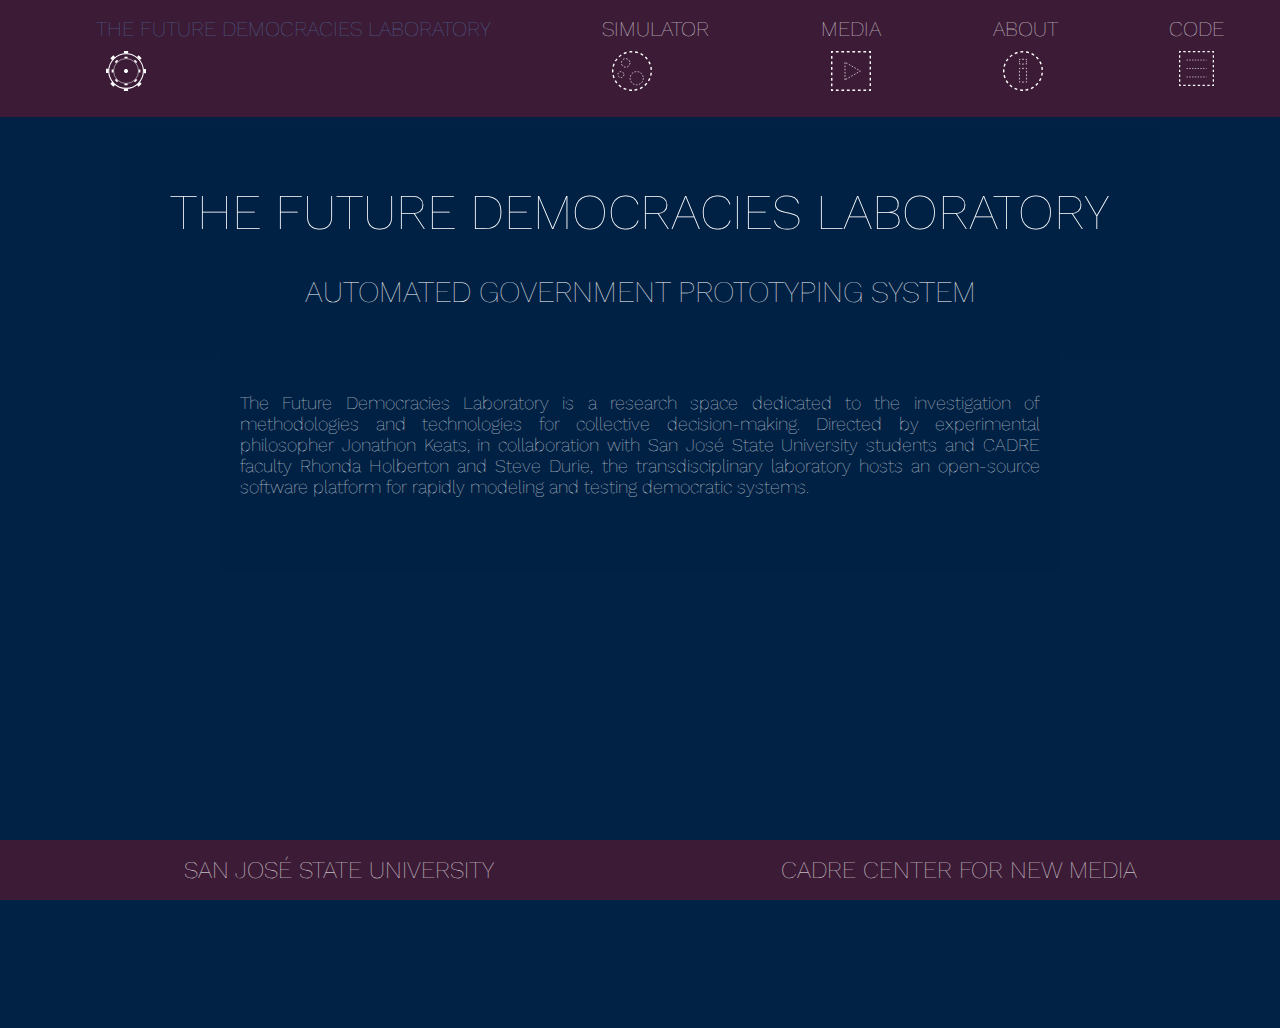
==== index.html @ ecea8b47 "reboot" ====
<!DOCTYPE html>
<html lang="en">

<head profile="http://www.w3.org/2005/10/profile">
<link rel="icon"
      type="image/png"
      href="./assets/gears-icon.png">
	<meta charset="UTF-8">
	<meta name="viewport" content="width=device-width, initial-scale=1.0">
	<link rel="stylesheet" type="text/css" href="css/style.css">
	<link rel="preconnect" href="https://fonts.gstatic.com">
	<link rel="preconnect" href="https://fonts.gstatic.com">
	<link rel="preconnect" href="https://fonts.gstatic.com">
	<link href="https://fonts.googleapis.com/css2?family=Work+Sans:ital,wght@0,200;0,300;0,400;1,200;1,300;1,400&display=swap" rel="stylesheet">	<title>Future Democracies Laboratory</title>
</head>

<body>
	<header>
		<ul class="topnav" id="myTopnav">
			<li><a class="active" href="index.html">THE FUTURE DEMOCRACIES LABORATORY
			<img class="icon" src="./assets/gears-icon.svg" />
		</a></li>
			<li>
				<a href="./democracy-engine-congressional-simulator/index.html">
					SIMULATOR
					<img class="icon" src="./assets/simulator-icon.svg" />
				</a>
			</li>
			<li>
				<a href="media.html">
					MEDIA
					<img class="icon" src="./assets/media-icon.svg" />
				</a>
			</li>
			<li>
				<a href="about.html">
					ABOUT
					<img class="icon" src="./assets/about-icon.svg" />
				</a>
			</li>
			<li>
				<a href="code.html">
					CODE
					<img class="icon" src="./assets/code-icon.svg" />
				</a>
			</li>
<!--RH Add from drop-down menu-->
            <a href="javascript:void(0);" style="font-size:15px;" class="icon2" onclick="myFunction()">&#9776;</a>
<!--end RH Add from drop-down menu-->
            
		</ul>
	</header>

	<div id="page-container">
		<div id="content-wrap">
			<div class="body-header">
				<h1>THE FUTURE DEMOCRACIES LABORATORY</h1>
<!--				<img src="assets/lighter-hero-img.svg" alt="Congress">-->
				<h2>AUTOMATED GOVERNMENT PROTOTYPING SYSTEM</h2>
			</div>
			<div class="body-text">
                <p>The Future Democracies Laboratory is a research space dedicated to the investigation of methodologies and technologies for collective decision-making. Directed by experimental philosopher Jonathon Keats, in collaboration with San José State
                University students and CADRE faculty Rhonda Holberton and Steve Durie, the transdisciplinary laboratory hosts an open-source software platform for rapidly modeling and testing democratic systems.</p><br><br>
			</div>
		</div>

		<footer>
			<ul>
				<li><a href="https://www.sjsu.edu/humanitiesandarts/" target="_blank">SAN JOSÉ STATE UNIVERSITY</a></li>
				<li><a href="https://cadre.sjsu.edu/" target="_blank">CADRE CENTER FOR NEW MEDIA</a></li>
			</ul>
		</footer>

	</div>

<!--RH Add from drop-down menu-->
    <script>
    function myFunction() {
      var x = document.getElementById("myTopnav");
      if (x.className === "topnav") {
        x.className += " responsive";
      } else {
        x.className = "topnav";
      }
    }
    </script>
<!--RH Add from drop-down menu-->
    
</body>

</html>
---- css/style.css ----
body {
  background: #012244;
/*  rh ad*/ margin:0;
        background-image: url('https://projects.cadre.sjsu.edu/democracyproject/assets/hero.svg'); 
    background-attachment: fixed; 
    background-position: 50% 200px; /* Center the image */
    background-repeat: no-repeat; /* Do not repeat the image */
    background-size:90%; /* Resize the background image to cover the entire container */
    background-origin: content-box, padding-box;
}



header {
  margin:;
  width: 100%;
  height: auto;
  z-index: 1;
  position: fixed;
  background-color: #3c1b36;
}

header ul {
  display: flex;
  justify-content: space-around;
  list-style-type: none;
}

header ul li {
  font-size: 21px;
  font-family: 'Work Sans', sans-serif;
  font-style: normal;
  font-variant: normal;
  font-weight: lighter;
}

header ul li a {
  color: white;
  text-decoration: none;
}

header ul li a:hover {
  /* color: #205ba1; */
  color: #c47cb7;
  transition: all 0.3s ease-in-out;
}

header ul li img {
  display: flex;
  flex-direction: column;
  max-height: 40px;
/*  justify-content:space-between;*/
  padding: 0;
}

.active {
  /* color: #c47cb7; */
  color: #5785ba;
}

.active-homepage {
  color: white;
  font-weight: bold;
  font-size: 26px;
}

img {
  display: flex;
  max-height: 50%;
  justify-content: center;
  margin: 10px;
  padding-top: 10px;
}

.icon:hover {
  filter: opacity(50%);
  transition: all 0.3s ease-in-out;
}

div img {
  display: flex;
  max-height: 400px;
  justify-content: center;
}

h1 {
  color: white;
  text-align: center;
  font-family: 'Work Sans', sans-serif;
  font-size: 50px;
  font-style: normal;
  font-variant: normal;
  font-weight: lighter;
}

h2 {
  color: white;
  text-align: center;
  font-family: 'Work Sans', sans-serif;
  font-size: 30px;
  font-style: normal;
  font-variant: normal;
  font-weight: lighter;
}

h3 {
  color: white;
  text-align: center;
  font-size: 30px;
  font-weight: normal;
}

p {
  color: white;
  text-align: justify;
  font-size: 18px;
  font-family: 'Work Sans', sans-serif;
  font-style: normal;
  font-variant: normal;
  font-weight: lighter;
}

footer {
  text-align: center;
  margin: auto;
  background-color: #3c1b36;
  color: white;
  margin-bottom: 0px; /* rh update from 10 px*/
  position: fixed;
  bottom: 0;
  width: 100%; /* rh update from 99%*/
  height: auto;
  /* Footer height */
}

footer ul {
  display: flex;
  justify-content: space-around;
  list-style-type: none;
}

footer ul li {
  font-size: 21px;
  font-family: 'Work Sans', sans-serif;
  font-size: 24px;
  font-style: normal;
  font-variant: normal;
  font-weight: 100;
}

footer ul li a {
  padding: 5px;
  color: white;
  text-decoration: none;
}

footer ul li a:hover {
  padding: 5px;
  /* color: #205ba1; */
  color: #c47cb7;
  transition: all 0.3s ease-in-out;
}

div.body-text {
  vertical-align: text-top;
  background-color: rgba(1, 34, 68, 0.6);
  margin: auto;
  max-width: 800px;
/*    rh add*/
  padding: 20px;
}

div.body-header {
  background-color: rgba(1, 34, 68, 0.6);
  margin: auto;
  max-width: 1000px;
  padding: 20px;
}

#page-container {
  position: relative;
  min-height: 100vh;
  padding-top: 10%;
}

#content-wrap {
  padding-bottom: 2.5rem;
  /* Footer height */
}

/*RH add from dropdown-test */
/*/////////////////////////////////*/
.topnav .icon2 {
  display: none;
}

.dropdown {
  float: left;
  overflow: hidden;
}

.dropdown .dropbtn {
  font-size: 17px;    
  border: none;
  outline: none;
  color: white;
  padding: 14px 16px;
  background-color: inherit;
  font-family: inherit;
  margin: 0;
}

.dropdown-content {
  display: none;
  position: absolute;
  background-color: #f9f9f9;
  min-width: 160px;
  box-shadow: 0px 8px 16px 0px rgba(0,0,0,0.2);
  z-index: 1;
}

.dropdown-content a {
  float: none;
  color: black;
  padding: 12px 16px;
  text-decoration: none;
  display: block;
  text-align: left;
}

/*.topnav a:hover, .dropdown:hover .dropbtn {*/
/*  background-color: #555;*/
/*  color: white;*/
/*}*/

.dropdown-content a:hover {
  background-color: #ddd;
  color: black;
}

.dropdown:hover .dropdown-content {
  display: block;
}

@media screen and (max-width: 1040px) {
  .topnav :not(:first-child), .dropdown .dropbtn {
    display: none;
  }
  .topnav a.icon2 {
    display:block;
    position: absolute;
    right: 17px;
    top: 5;
    color: white;
  }
}
/*end rh add*/
/*/////////////////////////////////*/


@media only screen and (max-width: 1040px) {

  header ul {
    flex-direction: column;
    width: 90%;
    font-size: 50%;
/*    position: static;*/
  }

/*RH add from dropdown-test */
/*/////////////////////////////////*/
    .topnav .icon {
      display: none;
    }
    
  .topnav.responsive {position: relative;}
  .topnav.responsive .icon2 {
    position: absolute;
    right: 0;
    top: 0;
  }
  .topnav.responsive li {
    float: none;
    display: block;
    text-align: left;
  }
  .topnav.responsive .dropdown {float: none;}
  .topnav.responsive .dropdown-content {position: relative;}
  .topnav.responsive .dropdown .dropbtn {
    display: block;
    width: 100%;
    text-align: left;
  }
    
/*    end rh add*/
/*/////////////////////////////////*/
    

  div.body-text {
    vertical-align: inherit;
    background-color: rgba(1, 34, 68, 0.6);
    margin: 20px;;
    max-width: 1200px;
  }

  div.body-header {
    padding-top: 17%;
    background-color: rgba(1, 34, 68, 0.6);
    margin: auto;
    max-width: 1200px;
  }

  #page-container {
    position: static;
    min-height: inherit;
    min-width: inherit;
    padding: inherit;
  }

  #content-wrap {
    padding-bottom: 2.5rem;
    /* Footer height */
  }

  footer ul {
    width: 100%;
    flex-direction: column;
    font-size: 50%;
  }
}
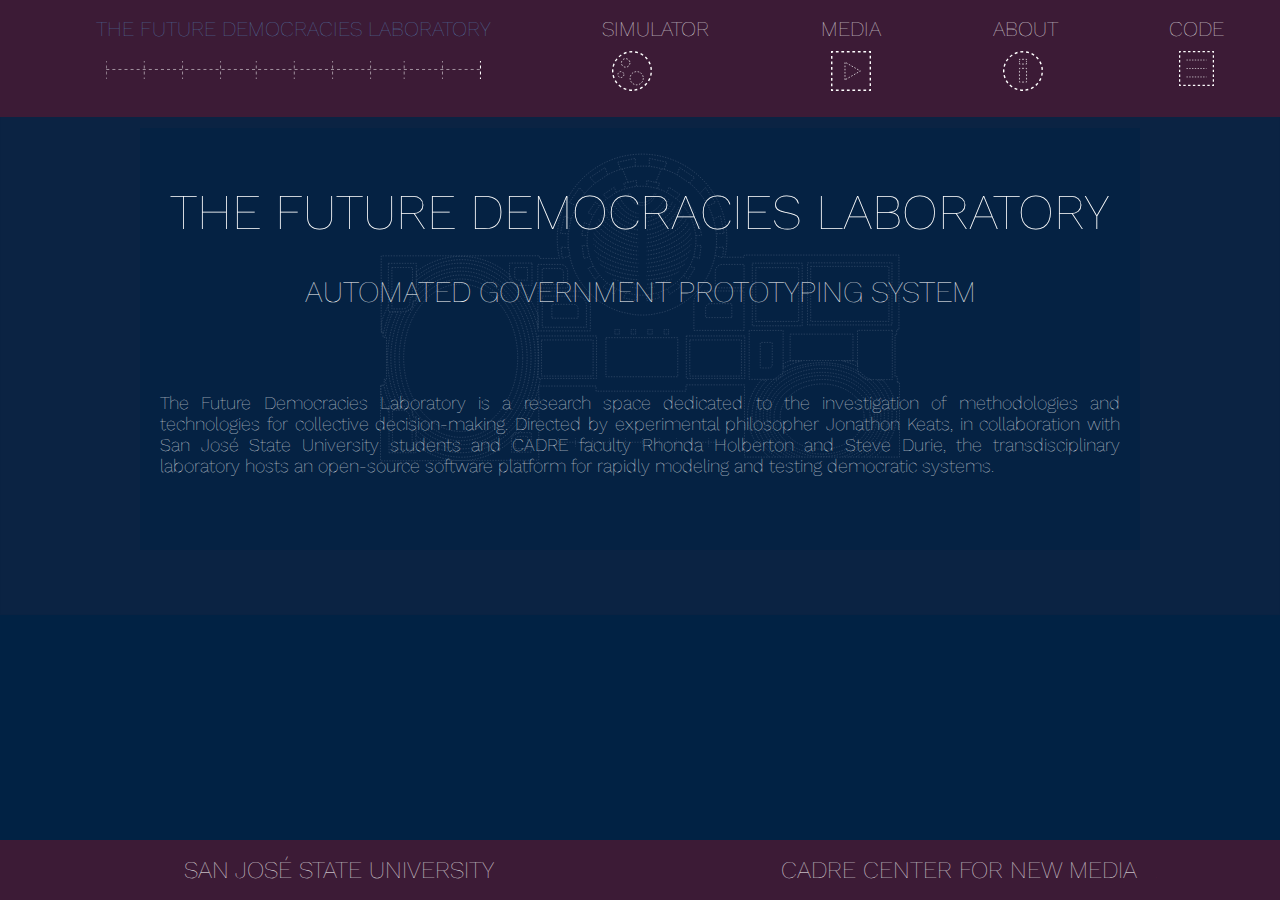
==== commit 9312c5d4: "styling simulator page and add number line" ====
--- a/index.html
+++ b/index.html
@@ -9,16 +9,15 @@
 	<meta name="viewport" content="width=device-width, initial-scale=1.0">
 	<link rel="stylesheet" type="text/css" href="css/style.css">
 	<link rel="preconnect" href="https://fonts.gstatic.com">
-	<link rel="preconnect" href="https://fonts.gstatic.com">
-	<link rel="preconnect" href="https://fonts.gstatic.com">
-	<link href="https://fonts.googleapis.com/css2?family=Work+Sans:ital,wght@0,200;0,300;0,400;1,200;1,300;1,400&display=swap" rel="stylesheet">	<title>Future Democracies Laboratory</title>
+	<link href="https://fonts.googleapis.com/css2?family=Work+Sans:ital,wght@0,200;0,300;0,400;1,200;1,300;1,400&display=swap" rel="stylesheet">
+  <title>Future Democracies Laboratory</title>
 </head>
 
 <body>
 	<header>
 		<ul class="topnav" id="myTopnav">
 			<li><a class="active" href="index.html">THE FUTURE DEMOCRACIES LABORATORY
-			<img class="icon" src="./assets/gears-icon.svg" />
+			<img class="icon" src="./assets/numberline.svg" style="padding-top: 10px;"/>
 		</a></li>
 			<li>
 				<a href="./democracy-engine-congressional-simulator/index.html">
@@ -47,7 +46,7 @@
 <!--RH Add from drop-down menu-->
             <a href="javascript:void(0);" style="font-size:15px;" class="icon2" onclick="myFunction()">&#9776;</a>
 <!--end RH Add from drop-down menu-->
-            
+
 		</ul>
 	</header>
 
@@ -85,7 +84,7 @@
     }
     </script>
 <!--RH Add from drop-down menu-->
-    
+
 </body>
 
 </html>
--- a/css/style.css
+++ b/css/style.css
@@ -1,15 +1,18 @@
+* {
+  box-sizing: border-box;
+}
+
 body {
   background: #012244;
-/*  rh ad*/ margin:0;
-        background-image: url('https://projects.cadre.sjsu.edu/democracyproject/assets/hero.svg'); 
-    background-attachment: fixed; 
-    background-position: 50% 200px; /* Center the image */
+/*  rh ad*/ margin: 0;
+    /* background-image: url('https://projects.cadre.sjsu.edu/democracyproject/assets/hero.svg'); */
+    background-image: url("../assets/gridandfloorplan.svg");
+    background-attachment: fixed;
+    /* background-position: 50% 200px; /* Center the image */
     background-repeat: no-repeat; /* Do not repeat the image */
-    background-size:90%; /* Resize the background image to cover the entire container */
+    background-size: 100%; /* Resize the background image to cover the entire container */
     background-origin: content-box, padding-box;
 }
-
-
 
 header {
   margin:;
@@ -18,6 +21,8 @@
   z-index: 1;
   position: fixed;
   background-color: #3c1b36;
+  /* background-color: #012244; */
+
 }
 
 header ul {
@@ -77,6 +82,20 @@
   transition: all 0.3s ease-in-out;
 }
 
+.media-gears {
+  width: 2500px;
+  position: fixed;
+  margin-left: 10px;
+  margin-top: 100px;
+  opacity: 10%;
+}
+
+.sim-btn {
+  justify-content: center;
+  margin: auto;
+}
+
+
 div img {
   display: flex;
   max-height: 400px;
@@ -118,6 +137,17 @@
   font-style: normal;
   font-variant: normal;
   font-weight: lighter;
+}
+
+ul li {
+  color: white;
+  /* text-align: justify; */
+  font-size: 18px;
+  font-family: 'Work Sans', sans-serif;
+  font-style: normal;
+  font-variant: normal;
+  font-weight: lighter;
+  list-style: none;
 }
 
 footer {
@@ -165,9 +195,24 @@
   vertical-align: text-top;
   background-color: rgba(1, 34, 68, 0.6);
   margin: auto;
-  max-width: 800px;
+  max-width: 1000px;
 /*    rh add*/
   padding: 20px;
+}
+
+.column {
+  float: left;
+  padding: 10px;
+  height: 300px;
+}
+
+.left {
+  width: 75%;
+}
+
+.right {
+  width: 25%;
+  font-size: 300%;
 }
 
 div.body-header {
@@ -200,7 +245,7 @@
 }
 
 .dropdown .dropbtn {
-  font-size: 17px;    
+  font-size: 17px;
   border: none;
   outline: none;
   color: white;
@@ -272,7 +317,7 @@
     .topnav .icon {
       display: none;
     }
-    
+
   .topnav.responsive {position: relative;}
   .topnav.responsive .icon2 {
     position: absolute;
@@ -289,12 +334,12 @@
   .topnav.responsive .dropdown .dropbtn {
     display: block;
     width: 100%;
-    text-align: left;
-  }
-    
+    text-align: center;
+  }
+
 /*    end rh add*/
 /*/////////////////////////////////*/
-    
+
 
   div.body-text {
     vertical-align: inherit;
@@ -303,6 +348,27 @@
     max-width: 1200px;
   }
 
+  .column {
+    float: left;
+    padding: 10px;
+    height: 300px; /* Should be removed. Only for demonstration */
+  }
+
+  .left {
+    width: 75%;
+  }
+
+  .right {
+    width: 25%;
+  }
+
+  /* Clear floats after the columns */
+  /* .row:after {
+    content: "";
+    display: table;
+    clear: both;
+  } */
+
   div.body-header {
     padding-top: 17%;
     background-color: rgba(1, 34, 68, 0.6);
@@ -322,11 +388,9 @@
     /* Footer height */
   }
 
+
   footer ul {
     width: 100%;
     flex-direction: column;
     font-size: 50%;
   }
-}
-
-
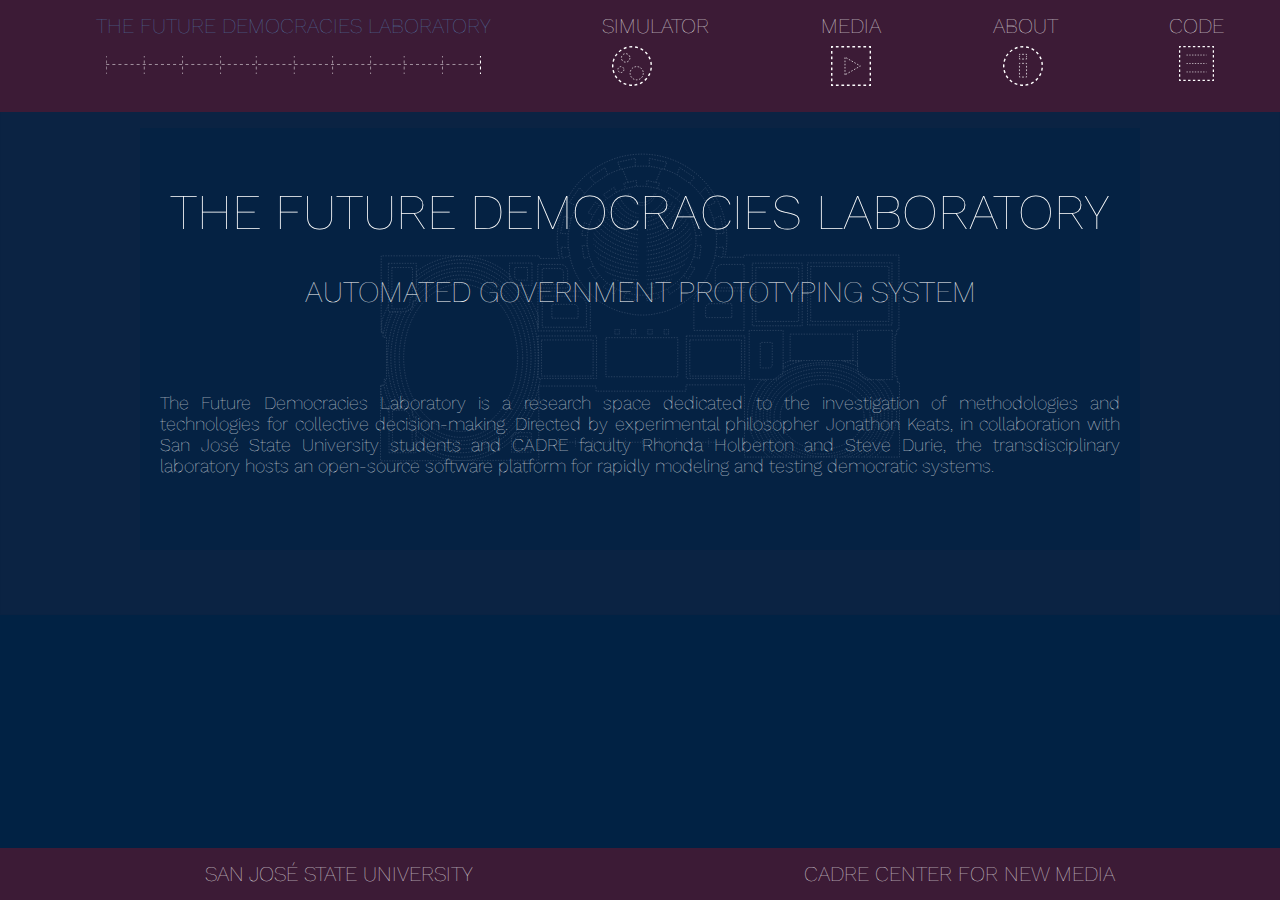
==== commit f5a00903: "x" ====
--- a/index.html
+++ b/index.html
@@ -13,7 +13,7 @@
   <title>Future Democracies Laboratory</title>
 </head>
 
-<body>
+<body class="homepage">
 	<header>
 		<ul class="topnav" id="myTopnav">
 			<li><a class="active" href="index.html">THE FUTURE DEMOCRACIES LABORATORY
--- a/css/style.css
+++ b/css/style.css
@@ -3,6 +3,11 @@
 }
 
 body {
+  background: #012244;
+/*  rh ad*/ margin: 0;
+    background-origin: content-box, padding-box;
+}
+.homepage {
   background: #012244;
 /*  rh ad*/ margin: 0;
     /* background-image: url('https://projects.cadre.sjsu.edu/democracyproject/assets/hero.svg'); */
@@ -142,12 +147,13 @@
 ul li {
   color: white;
   /* text-align: justify; */
-  font-size: 18px;
-  font-family: 'Work Sans', sans-serif;
-  font-style: normal;
-  font-variant: normal;
-  font-weight: lighter;
+  font-size: 15px;
+  font-family: 'Work Sans', sans-serif;
+  font-style: normal;
+  font-variant: normal;
+  font-weight: normal;
   list-style: none;
+  line-height: 20px;
 }
 
 footer {
@@ -170,9 +176,8 @@
 }
 
 footer ul li {
+  font-family: 'Work Sans', sans-serif;
   font-size: 21px;
-  font-family: 'Work Sans', sans-serif;
-  font-size: 24px;
   font-style: normal;
   font-variant: normal;
   font-weight: 100;
@@ -202,7 +207,7 @@
 
 .column {
   float: left;
-  padding: 10px;
+  padding: 50px;
   height: 300px;
 }
 
@@ -212,7 +217,7 @@
 
 .right {
   width: 25%;
-  font-size: 300%;
+  /* font-size: 300%; */
 }
 
 div.body-header {
@@ -298,6 +303,23 @@
     top: 5;
     color: white;
   }
+
+  p {
+    text-align: left;
+  }
+
+  .column {
+    margin: 50px;
+    float: left;
+    padding-top: 10px;
+    height: 1000px;
+    /* width: windowWidth/1.5; */
+    width: 50%;
+    overflow: scroll;
+    font-size: 50%;
+  }
+
+
 }
 /*end rh add*/
 /*/////////////////////////////////*/
@@ -306,6 +328,13 @@
 @media only screen and (max-width: 1040px) {
 
   header ul {
+    flex-direction: column;
+    width: 90%;
+    font-size: 50%;
+/*    position: static;*/
+  }
+
+  footer ul {
     flex-direction: column;
     width: 90%;
     font-size: 50%;
@@ -350,7 +379,7 @@
 
   .column {
     float: left;
-    padding: 10px;
+    /* padding: 10px; */
     height: 300px; /* Should be removed. Only for demonstration */
   }
 
@@ -370,7 +399,7 @@
   } */
 
   div.body-header {
-    padding-top: 17%;
+    /* padding-top: 17%; */
     background-color: rgba(1, 34, 68, 0.6);
     margin: auto;
     max-width: 1200px;
@@ -391,6 +420,6 @@
 
   footer ul {
     width: 100%;
-    flex-direction: column;
+    /* flex-direction: column; */
     font-size: 50%;
   }
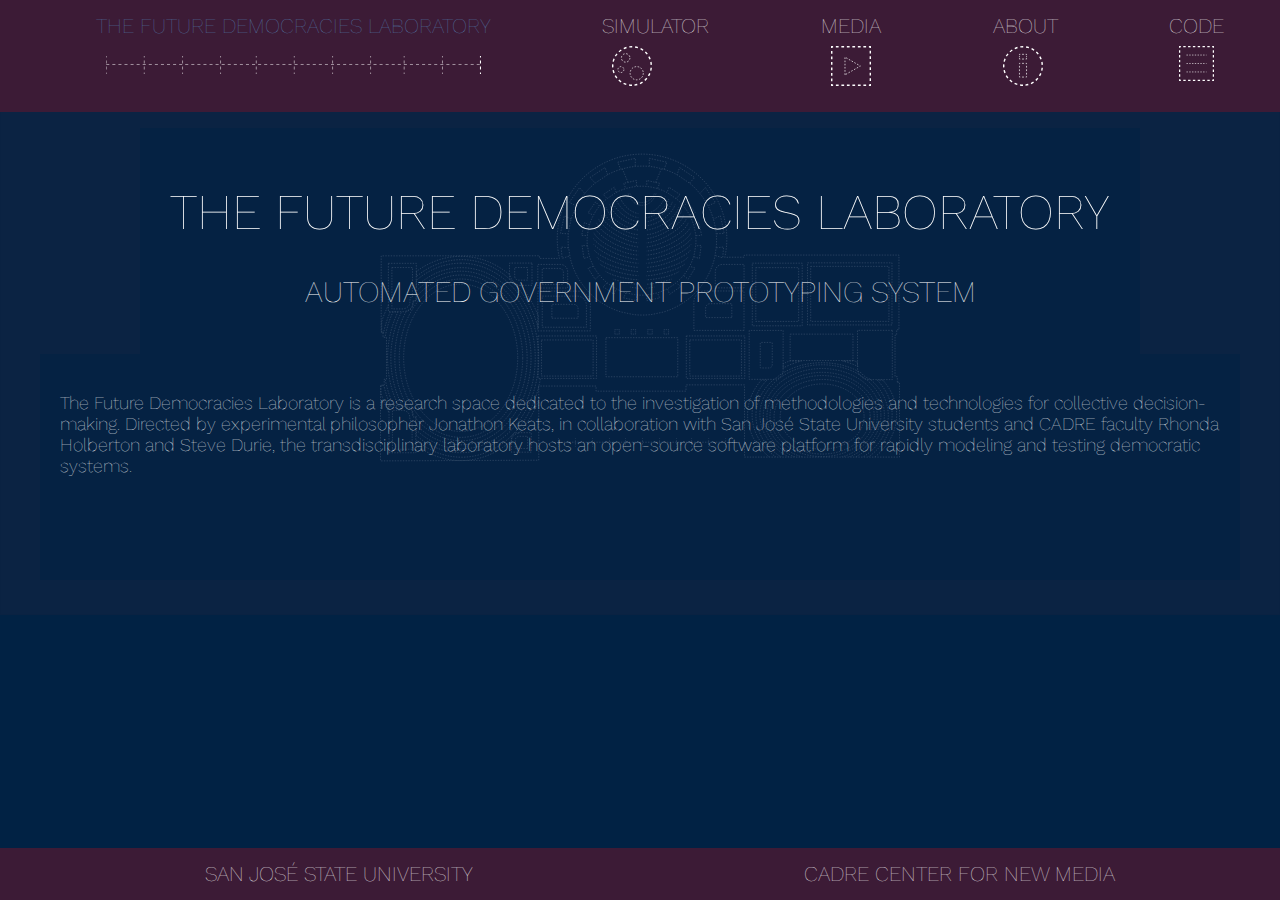
==== commit c5315aca: "add background image to about page" ====
--- a/index.html
+++ b/index.html
@@ -13,7 +13,7 @@
   <title>Future Democracies Laboratory</title>
 </head>
 
-<body class="homepage">
+<body class="bkgd-img-1">
 	<header>
 		<ul class="topnav" id="myTopnav">
 			<li><a class="active" href="index.html">THE FUTURE DEMOCRACIES LABORATORY
--- a/css/style.css
+++ b/css/style.css
@@ -4,30 +4,50 @@
 
 body {
   background: #012244;
-/*  rh ad*/ margin: 0;
-    background-origin: content-box, padding-box;
-}
-.homepage {
+  /*  rh ad*/
+  margin: 0;
+  background-origin: content-box, padding-box;
+}
+
+.bkgd-img-1 {
   background: #012244;
-/*  rh ad*/ margin: 0;
-    /* background-image: url('https://projects.cadre.sjsu.edu/democracyproject/assets/hero.svg'); */
-    background-image: url("../assets/gridandfloorplan.svg");
-    background-attachment: fixed;
-    /* background-position: 50% 200px; /* Center the image */
-    background-repeat: no-repeat; /* Do not repeat the image */
-    background-size: 100%; /* Resize the background image to cover the entire container */
-    background-origin: content-box, padding-box;
+  /*  rh ad*/
+  margin: 0;
+  /* background-image: url('https://projects.cadre.sjsu.edu/democracyproject/assets/hero.svg'); */
+  background-image: url("../assets/gridandfloorplan.svg");
+  background-attachment: fixed;
+  /* background-position: 50% 200px; /* Center the image */
+  background-repeat: no-repeat;
+  /* Do not repeat the image */
+  background-size: 100%;
+  /* Resize the background image to cover the entire container */
+  background-origin: content-box, padding-box;
+}
+.bkgd-img-2 {
+  background: #012244;
+  /*  rh ad*/
+  margin: 0;
+  /* background-image: url('https://projects.cadre.sjsu.edu/democracyproject/assets/hero.svg'); */
+  background-image: url("../assets/2gearslight.svg");
+  background-attachment: fixed;
+  background-position: 70% 70%;
+  /* background-position: 50% 200px; /* Center the image */
+  /* background-repeat:repeat-x; */
+  background-repeat: no-repeat;
+  /* Do not repeat the image */
+  background-size: 40%;
+  /* Resize the background image to cover the entire container */
+  background-origin: content-box, padding-box;
 }
 
 header {
-  margin:;
+  margin: ;
   width: 100%;
   height: auto;
   z-index: 1;
   position: fixed;
   background-color: #3c1b36;
   /* background-color: #012244; */
-
 }
 
 header ul {
@@ -59,7 +79,7 @@
   display: flex;
   flex-direction: column;
   max-height: 40px;
-/*  justify-content:space-between;*/
+  /*  justify-content:space-between;*/
   padding: 0;
 }
 
@@ -100,7 +120,6 @@
   margin: auto;
 }
 
-
 div img {
   display: flex;
   max-height: 400px;
@@ -136,7 +155,7 @@
 
 p {
   color: white;
-  text-align: justify;
+  /* text-align: justify; */
   font-size: 18px;
   font-family: 'Work Sans', sans-serif;
   font-style: normal;
@@ -154,6 +173,19 @@
   font-weight: normal;
   list-style: none;
   line-height: 20px;
+}
+
+/* 2 column to 1 column layout on about page */
+div.col {
+  float: left;
+  width: 50%
+}
+
+@media screen and (max-width: 1040px) {
+  div.col {
+    float: none;
+    width: 100%
+  }
 }
 
 footer {
@@ -161,10 +193,12 @@
   margin: auto;
   background-color: #3c1b36;
   color: white;
-  margin-bottom: 0px; /* rh update from 10 px*/
+  margin-bottom: 0px;
+  /* rh update from 10 px*/
   position: fixed;
   bottom: 0;
-  width: 100%; /* rh update from 99%*/
+  width: 100%;
+  /* rh update from 99%*/
   height: auto;
   /* Footer height */
 }
@@ -197,12 +231,29 @@
 }
 
 div.body-text {
-  vertical-align: text-top;
+  /* vertical-align: inherit; */
   background-color: rgba(1, 34, 68, 0.6);
   margin: auto;
-  max-width: 1000px;
-/*    rh add*/
-  padding: 20px;
+  max-width: 1200px;
+  /*    rh add*/
+  padding-top: 20px;
+  padding-left: 20px;
+  padding-right: 20px;
+  padding-bottom: 50px;
+  overflow-y: scroll;
+}
+
+/* Hide scrollbar for Chrome, Safari and Opera */
+.body-text::-webkit-scrollbar {
+  display: none;
+}
+
+/* Hide scrollbar for IE, Edge and Firefox */
+.body-text {
+  -ms-overflow-style: none;
+  /* IE and Edge */
+  scrollbar-width: none;
+  /* Firefox */
 }
 
 .column {
@@ -246,7 +297,7 @@
 
 .dropdown {
   float: left;
-  overflow: hidden;
+  /* overflow: hidden; */
 }
 
 .dropdown .dropbtn {
@@ -265,7 +316,7 @@
   position: absolute;
   background-color: #f9f9f9;
   min-width: 160px;
-  box-shadow: 0px 8px 16px 0px rgba(0,0,0,0.2);
+  box-shadow: 0px 8px 16px 0px rgba(0, 0, 0, 0.2);
   z-index: 1;
 }
 
@@ -282,7 +333,6 @@
 /*  background-color: #555;*/
 /*  color: white;*/
 /*}*/
-
 .dropdown-content a:hover {
   background-color: #ddd;
   color: black;
@@ -296,8 +346,9 @@
   .topnav :not(:first-child), .dropdown .dropbtn {
     display: none;
   }
+
   .topnav a.icon2 {
-    display:block;
+    display: block;
     position: absolute;
     right: 17px;
     top: 5;
@@ -318,77 +369,68 @@
     overflow: scroll;
     font-size: 50%;
   }
-
-
-}
+}
+
 /*end rh add*/
 /*/////////////////////////////////*/
-
-
 @media only screen and (max-width: 1040px) {
-
   header ul {
     flex-direction: column;
     width: 90%;
     font-size: 50%;
-/*    position: static;*/
+    /*    position: static;*/
   }
 
   footer ul {
     flex-direction: column;
     width: 90%;
     font-size: 50%;
-/*    position: static;*/
-  }
-
-/*RH add from dropdown-test */
-/*/////////////////////////////////*/
-    .topnav .icon {
-      display: none;
-    }
-
-  .topnav.responsive {position: relative;}
+    /*    position: static;*/
+  }
+
+  /*RH add from dropdown-test */
+  /*/////////////////////////////////*/
+  .topnav .icon {
+    display: none;
+  }
+
+  .topnav.responsive {
+    position: relative;
+  }
+
   .topnav.responsive .icon2 {
     position: absolute;
     right: 0;
     top: 0;
   }
+
   .topnav.responsive li {
     float: none;
     display: block;
     text-align: left;
   }
-  .topnav.responsive .dropdown {float: none;}
-  .topnav.responsive .dropdown-content {position: relative;}
+
+  .topnav.responsive .dropdown {
+    float: none;
+  }
+
+  .topnav.responsive .dropdown-content {
+    position: relative;
+  }
+
   .topnav.responsive .dropdown .dropbtn {
     display: block;
     width: 100%;
     text-align: center;
   }
 
-/*    end rh add*/
-/*/////////////////////////////////*/
-
-
+  /*    end rh add*/
+  /*/////////////////////////////////*/
   div.body-text {
     vertical-align: inherit;
     background-color: rgba(1, 34, 68, 0.6);
-    margin: 20px;;
+    margin: 20px;
     max-width: 1200px;
-  }
-
-  .column {
-    float: left;
-    /* padding: 10px; */
-    height: 300px; /* Should be removed. Only for demonstration */
-  }
-
-  .left {
-    width: 75%;
-  }
-
-  .right {
-    width: 25%;
   }
 
   /* Clear floats after the columns */
@@ -397,7 +439,6 @@
     display: table;
     clear: both;
   } */
-
   div.body-header {
     /* padding-top: 17%; */
     background-color: rgba(1, 34, 68, 0.6);
@@ -414,9 +455,9 @@
 
   #content-wrap {
     padding-bottom: 2.5rem;
+    padding-top: 2.5rem;
     /* Footer height */
   }
-
 
   footer ul {
     width: 100%;
